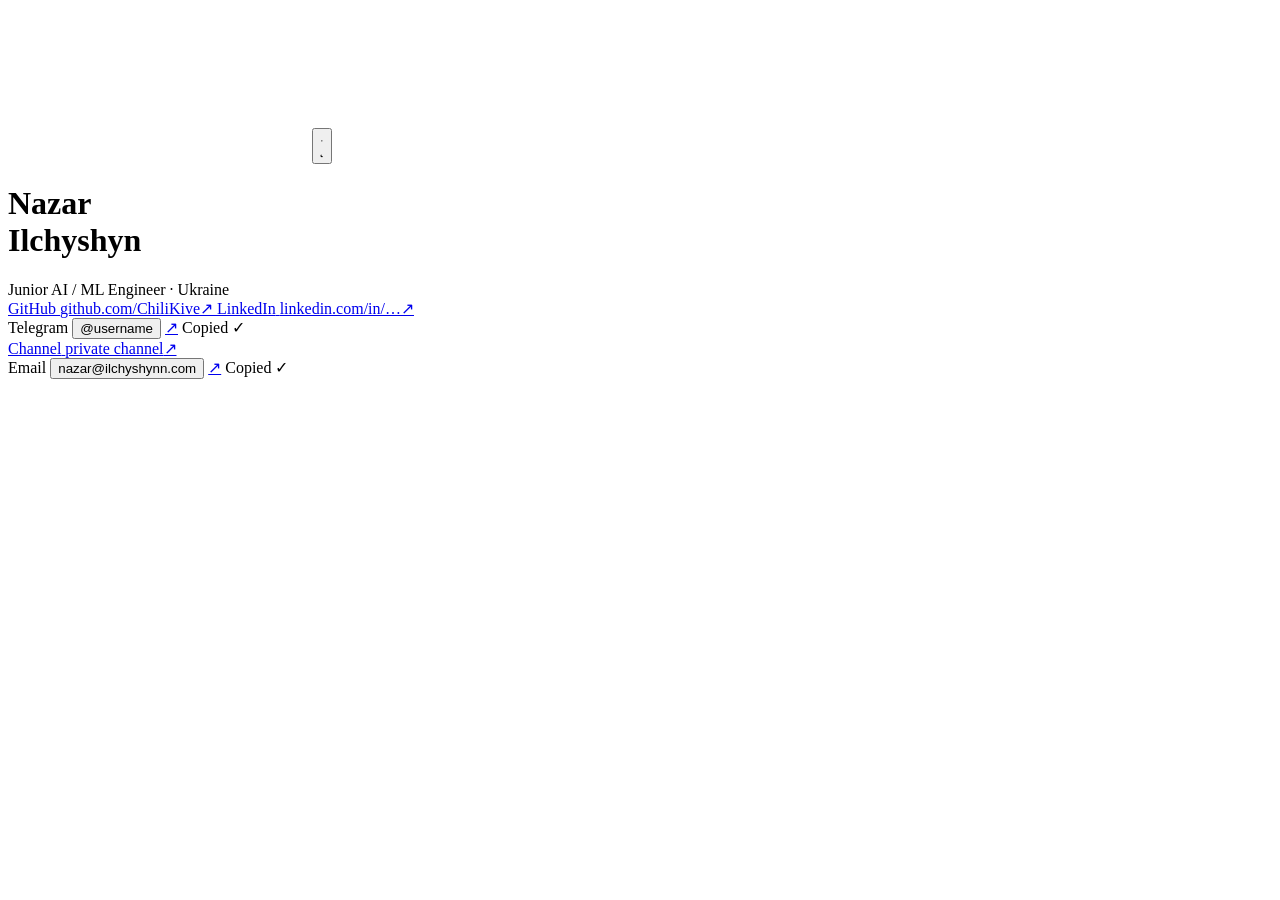
==== public/index.html @ db4b16bc "Initial commit" ====
<!doctype html>
<html lang="en" data-theme="dark">
<head>
<meta charset="utf-8">
<meta name="viewport" content="width=device-width, initial-scale=1">
<title>Nazar Ilchyshyn — Junior AI/ML Engineer</title>
<meta name="description" content="Nazar Ilchyshyn, Junior AI/ML Engineer. Links and contacts.">
<meta name="theme-color" content="#0f141b">
<meta property="og:type" content="website">
<meta property="og:title" content="Nazar Ilchyshyn — Junior AI/ML Engineer">
<meta property="og:description" content="Nazar Ilchyshyn, Junior AI/ML Engineer. Links and contacts.">
<link rel="icon" href="/favicon.svg" type="image/svg+xml">
<link rel="preconnect" href="https://fonts.googleapis.com">
<link rel="preconnect" href="https://fonts.gstatic.com" crossorigin>
<link href="https://fonts.googleapis.com/css2?family=JetBrains+Mono:wght@400;500&family=Instrument+Sans:wght@400;500;600&display=swap" rel="stylesheet">
<link rel="stylesheet" href="/css/style.css">
<script src="/js/theme.js"></script>
</head>
<body>

<canvas id="fig" aria-hidden="true"></canvas>

<button id="theme" type="button" aria-label="Switch to light theme">
  <svg class="i-sun" viewBox="0 0 24 24" aria-hidden="true"><circle cx="12" cy="12" r="4"/><path d="M12 2v2M12 20v2M4.9 4.9l1.4 1.4M17.7 17.7l1.4 1.4M2 12h2M20 12h2M4.9 19.1l1.4-1.4M17.7 6.3l1.4-1.4"/></svg>
  <svg class="i-moon" viewBox="0 0 24 24" aria-hidden="true"><path d="M20 14.5A8.5 8.5 0 0 1 9.5 4a8.5 8.5 0 1 0 10.5 10.5z"/></svg>
</button>

<main>
  <div class="wrap">
    <div class="left">
      <div class="rise d1">
        <h1>Nazar<br>Ilchyshyn</h1>
        <div class="role">Junior AI / ML Engineer · Ukraine</div>
      </div>

      <!-- Paste your links into href / data-copy and the visible text. -->
      <nav class="links rise d2" aria-label="Contacts">
        <a class="row" href="https://github.com/ChiliKive">
          <span class="k">GitHub</span>
          <span class="vwrap"><span class="v">github.com/ChiliKive</span><span class="arrow">↗</span></span><i class="bar"></i>
        </a>
        <a class="row" href="LINKEDIN_URL">
          <span class="k">LinkedIn</span>
          <span class="vwrap"><span class="v">linkedin.com/in/…</span><span class="arrow">↗</span></span><i class="bar"></i>
        </a>
        <div class="row">
          <span class="k">Telegram</span>
          <span class="vwrap">
            <button class="v" type="button" data-copy="@TELEGRAM_NICK" title="Click to copy" aria-label="Copy Telegram username">@username</button>
            <a class="open" href="https://t.me/TELEGRAM_NICK" aria-label="Open Telegram profile">↗</a>
          </span><i class="bar"></i><span class="toast" aria-hidden="true">Copied ✓</span>
        </div>
        <a class="row" href="PRIVATE_CHANNEL_URL">
          <span class="k">Channel</span>
          <span class="vwrap"><span class="v">private channel</span><span class="arrow">↗</span></span><i class="bar"></i>
        </a>
        <div class="row">
          <span class="k">Email</span>
          <span class="vwrap">
            <button class="v" type="button" data-copy="nazar@ilchyshynn.com" title="Click to copy" aria-label="Copy email address">nazar@ilchyshynn.com</button>
            <a class="open" href="mailto:nazar@ilchyshynn.com" aria-label="Write an email">↗</a>
          </span><i class="bar"></i><span class="toast" aria-hidden="true">Copied ✓</span>
        </div>
      </nav>
    </div>
  </div>
</main>

<div id="dev" hidden role="group" aria-label="Scene">
  <button type="button" data-scene="flight">flight</button>
  <button type="button" data-scene="learn">learn</button>
  <button type="button" data-scene="network">network</button>
</div>

<div id="fly" aria-hidden="true"></div>
<div id="status" class="sr" role="status" aria-live="polite"></div>

<script src="/js/main.js" defer></script>
</body>
</html>
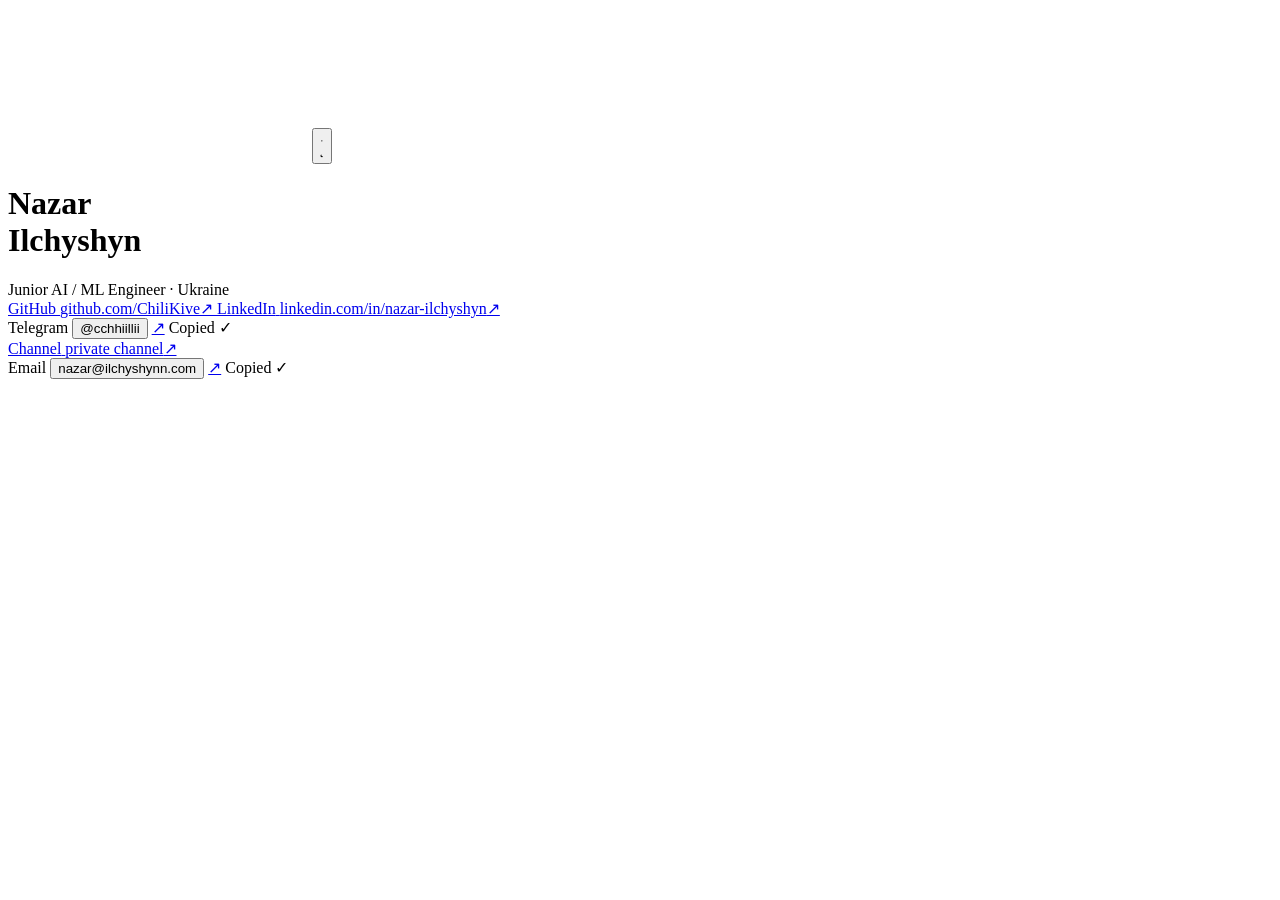
==== commit cff19395: "Remove development scene switcher and update LinkedIn and Telegram links" ====
--- a/public/index.html
+++ b/public/index.html
@@ -39,18 +39,18 @@
           <span class="k">GitHub</span>
           <span class="vwrap"><span class="v">github.com/ChiliKive</span><span class="arrow">↗</span></span><i class="bar"></i>
         </a>
-        <a class="row" href="LINKEDIN_URL">
+        <a class="row" href="https://www.linkedin.com/in/nazar-ilchyshyn-3284bb300/">
           <span class="k">LinkedIn</span>
-          <span class="vwrap"><span class="v">linkedin.com/in/…</span><span class="arrow">↗</span></span><i class="bar"></i>
+          <span class="vwrap"><span class="v">linkedin.com/in/nazar-ilchyshyn</span><span class="arrow">↗</span></span><i class="bar"></i>
         </a>
         <div class="row">
           <span class="k">Telegram</span>
           <span class="vwrap">
-            <button class="v" type="button" data-copy="@TELEGRAM_NICK" title="Click to copy" aria-label="Copy Telegram username">@username</button>
-            <a class="open" href="https://t.me/TELEGRAM_NICK" aria-label="Open Telegram profile">↗</a>
+            <button class="v" type="button" data-copy="@cchhiillii" title="Click to copy" aria-label="Copy Telegram username">@cchhiillii</button>
+            <a class="open" href="https://t.me/cchhiillii" aria-label="Open Telegram profile">↗</a>
           </span><i class="bar"></i><span class="toast" aria-hidden="true">Copied ✓</span>
         </div>
-        <a class="row" href="PRIVATE_CHANNEL_URL">
+        <a class="row" href="https://t.me/+c4VJHbSJEhpmZTky">
           <span class="k">Channel</span>
           <span class="vwrap"><span class="v">private channel</span><span class="arrow">↗</span></span><i class="bar"></i>
         </a>
@@ -66,12 +66,6 @@
   </div>
 </main>
 
-<div id="dev" hidden role="group" aria-label="Scene">
-  <button type="button" data-scene="flight">flight</button>
-  <button type="button" data-scene="learn">learn</button>
-  <button type="button" data-scene="network">network</button>
-</div>
-
 <div id="fly" aria-hidden="true"></div>
 <div id="status" class="sr" role="status" aria-live="polite"></div>
 
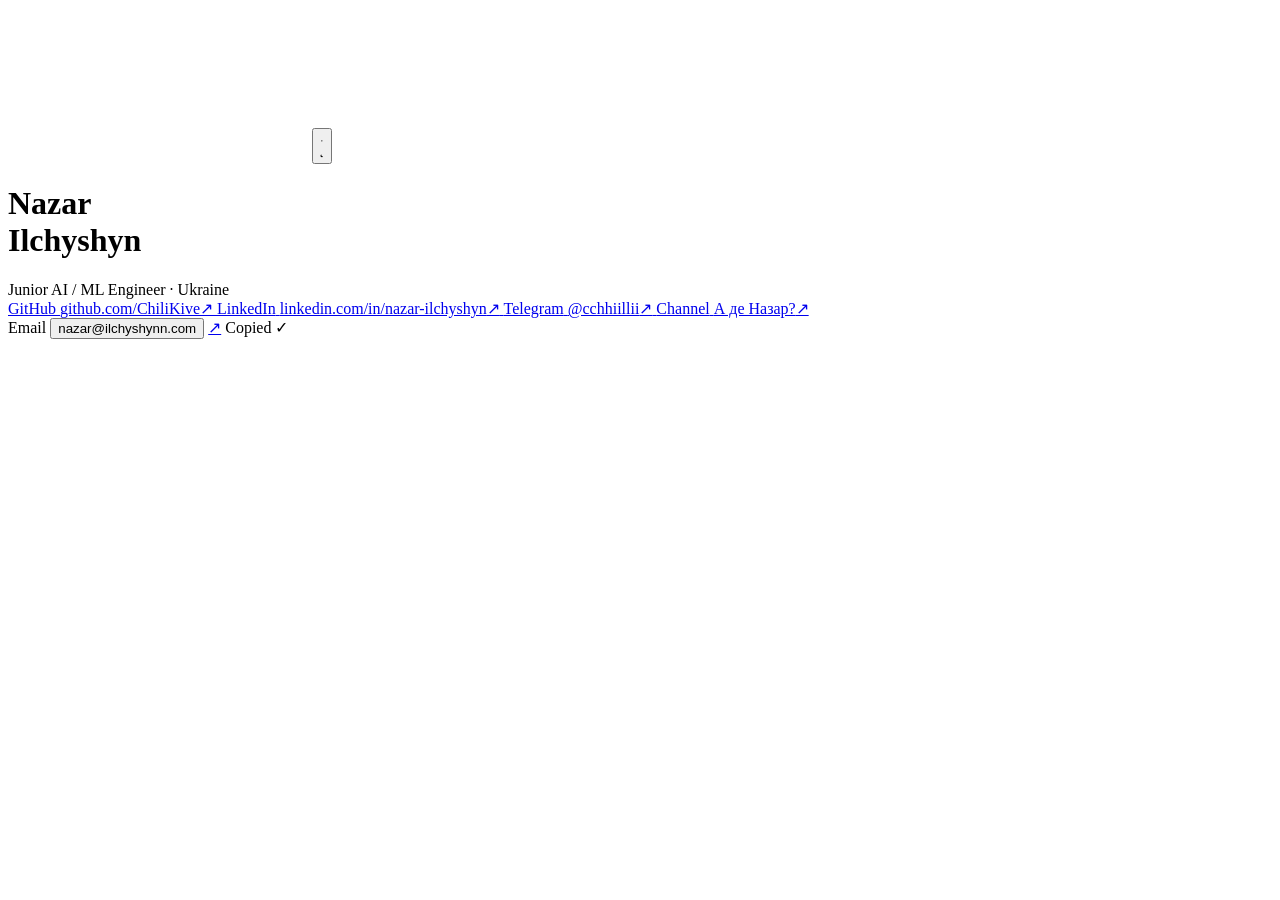
==== commit 31ea9f3e: "Enhance accessibility and interaction for row elements with pointer events and focus-visible styles" ====
--- a/public/index.html
+++ b/public/index.html
@@ -43,16 +43,13 @@
           <span class="k">LinkedIn</span>
           <span class="vwrap"><span class="v">linkedin.com/in/nazar-ilchyshyn</span><span class="arrow">↗</span></span><i class="bar"></i>
         </a>
-        <div class="row">
+        <a class="row" href="https://t.me/cchhiillii">
           <span class="k">Telegram</span>
-          <span class="vwrap">
-            <button class="v" type="button" data-copy="@cchhiillii" title="Click to copy" aria-label="Copy Telegram username">@cchhiillii</button>
-            <a class="open" href="https://t.me/cchhiillii" aria-label="Open Telegram profile">↗</a>
-          </span><i class="bar"></i><span class="toast" aria-hidden="true">Copied ✓</span>
-        </div>
+          <span class="vwrap"><span class="v">@cchhiillii</span><span class="arrow">↗</span></span><i class="bar"></i>
+        </a>
         <a class="row" href="https://t.me/+c4VJHbSJEhpmZTky">
           <span class="k">Channel</span>
-          <span class="vwrap"><span class="v">private channel</span><span class="arrow">↗</span></span><i class="bar"></i>
+          <span class="vwrap"><span class="v">А де Назар?</span><span class="arrow">↗</span></span><i class="bar"></i>
         </a>
         <div class="row">
           <span class="k">Email</span>
